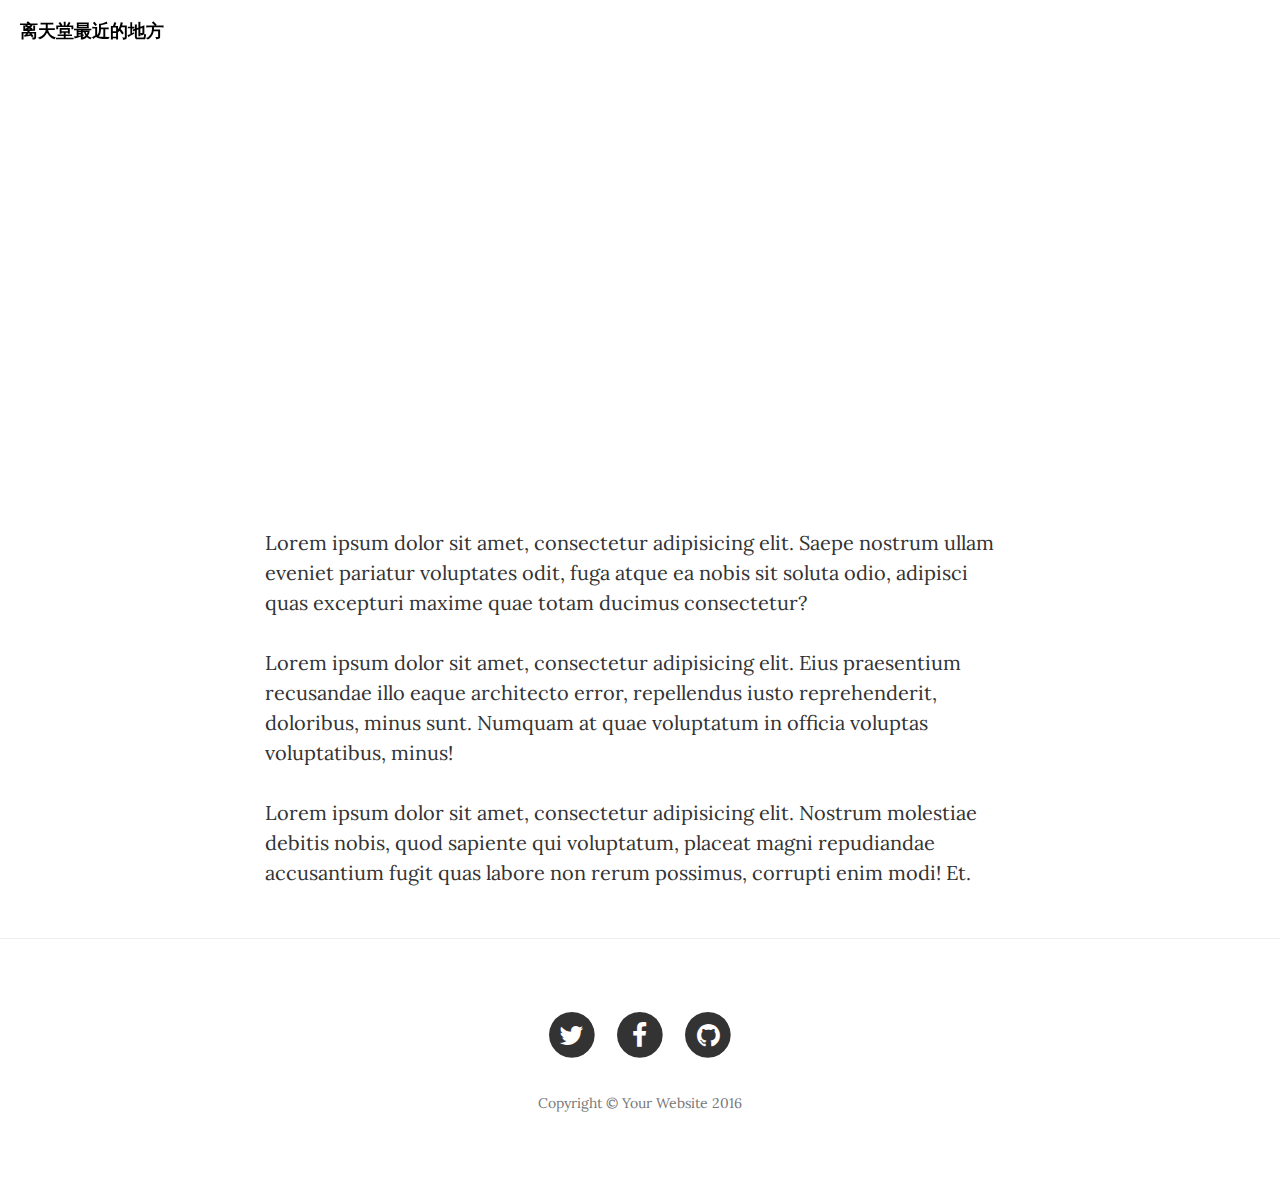
==== 2015.html @ 5c6ac0b9 "last update" ====
<!DOCTYPE html>
<html lang="en">

<head>

    <meta charset="utf-8">
    <meta http-equiv="X-UA-Compatible" content="IE=edge">
    <meta name="viewport" content="width=device-width, initial-scale=1">
    <meta name="description" content="">
    <meta name="author" content="">

    <title>Clean Blog - About</title>

    <!-- Bootstrap Core CSS -->
    <link href="vendor/bootstrap/css/bootstrap.min.css" rel="stylesheet">

    <!-- Theme CSS -->
    <link href="css/clean-blog.min.css" rel="stylesheet">

    <!-- Custom Fonts -->
    <link href="vendor/font-awesome/css/font-awesome.min.css" rel="stylesheet" type="text/css">
    <link href='https://fonts.googleapis.com/css?family=Lora:400,700,400italic,700italic' rel='stylesheet' type='text/css'>
    <link href='https://fonts.googleapis.com/css?family=Open+Sans:300italic,400italic,600italic,700italic,800italic,400,300,600,700,800' rel='stylesheet' type='text/css'>

    <!-- HTML5 Shim and Respond.js IE8 support of HTML5 elements and media queries -->
    <!-- WARNING: Respond.js doesn't work if you view the page via file:// -->
    <!--[if lt IE 9]>
        <script src="https://oss.maxcdn.com/libs/html5shiv/3.7.0/html5shiv.js"></script>
        <script src="https://oss.maxcdn.com/libs/respond.js/1.4.2/respond.min.js"></script>
    <![endif]-->

</head>

<body>

    <!-- Navigation -->
    <nav class="navbar navbar-default navbar-custom navbar-fixed-top">
        <div class="container-fluid">
            <!-- Brand and toggle get grouped for better mobile display -->
            <div class="navbar-header page-scroll">
                <button type="button" class="navbar-toggle" data-toggle="collapse" data-target="#bs-example-navbar-collapse-1">
                    <span class="sr-only">Toggle navigation</span>
                    Menu <i class="fa fa-bars"></i>
                </button>
                <a style="color:black" class="navbar-brand" href="index.html">离天堂最近的地方 </a>
            </div>

            <!-- Collect the nav links, forms, and other content for toggling -->
            <div class="collapse navbar-collapse" id="bs-example-navbar-collapse-1">
                <ul class="nav navbar-nav navbar-right">
                    <li>
                        <a href="index.html">Home</a>
                    </li>
                    <li>
                        <a href="about.html">About</a>
                    </li>
                    <li>
                        <a href="post.html">Sample Post</a>
                    </li>
                    <li>
                        <a href="contact.html">Contact</a>
                    </li>
                </ul>
            </div>
            <!-- /.navbar-collapse -->
        </div>
        <!-- /.container -->
    </nav>

    <!-- Page Header -->
    <!-- Set your background image for this header on the line below. -->
    <header class="intro-header" style="background-image: url('img/xx.jpg')">
        <div class="container">
            <div class="row">
                <div class="col-lg-8 col-lg-offset-2 col-md-10 col-md-offset-1">
                    <div class="page-heading">
                        <h1>雪乡</h1>
                        <hr class="small">
                        <span class="subheading">2015.</span>
                    </div>
                </div>
            </div>
        </div>
    </header>

    <!-- Main Content -->
    <div class="container">
        <div class="row">
            <div class="col-lg-8 col-lg-offset-2 col-md-10 col-md-offset-1">
                <p>Lorem ipsum dolor sit amet, consectetur adipisicing elit. Saepe nostrum ullam eveniet pariatur voluptates odit, fuga atque ea nobis sit soluta odio, adipisci quas excepturi maxime quae totam ducimus consectetur?</p>
                <p>Lorem ipsum dolor sit amet, consectetur adipisicing elit. Eius praesentium recusandae illo eaque architecto error, repellendus iusto reprehenderit, doloribus, minus sunt. Numquam at quae voluptatum in officia voluptas voluptatibus, minus!</p>
                <p>Lorem ipsum dolor sit amet, consectetur adipisicing elit. Nostrum molestiae debitis nobis, quod sapiente qui voluptatum, placeat magni repudiandae accusantium fugit quas labore non rerum possimus, corrupti enim modi! Et.</p>
            </div>
        </div>
    </div>

    <hr>

    <!-- Footer -->
    <footer>
        <div class="container">
            <div class="row">
                <div class="col-lg-8 col-lg-offset-2 col-md-10 col-md-offset-1">
                    <ul class="list-inline text-center">
                        <li>
                            <a href="#">
                                <span class="fa-stack fa-lg">
                                    <i class="fa fa-circle fa-stack-2x"></i>
                                    <i class="fa fa-twitter fa-stack-1x fa-inverse"></i>
                                </span>
                            </a>
                        </li>
                        <li>
                            <a href="#">
                                <span class="fa-stack fa-lg">
                                    <i class="fa fa-circle fa-stack-2x"></i>
                                    <i class="fa fa-facebook fa-stack-1x fa-inverse"></i>
                                </span>
                            </a>
                        </li>
                        <li>
                            <a href="#">
                                <span class="fa-stack fa-lg">
                                    <i class="fa fa-circle fa-stack-2x"></i>
                                    <i class="fa fa-github fa-stack-1x fa-inverse"></i>
                                </span>
                            </a>
                        </li>
                    </ul>
                    <p class="copyright text-muted">Copyright &copy; Your Website 2016</p>
                </div>
            </div>
        </div>
    </footer>

    <!-- jQuery -->
    <script src="vendor/jquery/jquery.min.js"></script>

    <!-- Bootstrap Core JavaScript -->
    <script src="vendor/bootstrap/js/bootstrap.min.js"></script>

    <!-- Contact Form JavaScript -->
    <script src="js/jqBootstrapValidation.js"></script>
    <script src="js/contact_me.js"></script>

    <!-- Theme JavaScript -->
    <script src="js/clean-blog.min.js"></script>

</body>

</html>
---- css/clean-blog.min.css ----
/*!
 * Start Bootstrap - Clean Blog v3.3.7+1 (http://startbootstrap.com/template-overviews/clean-blog)
 * Copyright 2013-2017 Start Bootstrap
 * Licensed under MIT (https://github.com/BlackrockDigital/startbootstrap/blob/gh-pages/LICENSE)
 */a,body{color:#333}.navbar-custom .nav li a,.navbar-custom .navbar-brand,h1,h2,h3,h4,h5,h6{font-weight:800}.caption,.intro-header .page-heading,.intro-header .site-heading,footer .copyright{text-align:center}body{font-family:Lora,'Times New Roman',serif;font-size:20px;-webkit-tap-highlight-color:#0085A1}.intro-header .page-heading .subheading,.intro-header .post-heading .subheading,.intro-header .site-heading .subheading,.navbar-custom,h1,h2,h3,h4,h5,h6{font-family:'Open Sans','Helvetica Neue',Helvetica,Arial,sans-serif}p{line-height:1.5;margin:30px 0}p a{text-decoration:underline}a:focus,a:hover{color:#0085A1}a img:focus,a img:hover{cursor:zoom-in}blockquote{color:#777;font-style:italic}hr.small{max-width:100px;margin:15px auto;border-width:4px;border-color:#fff}.navbar-custom{position:absolute;top:0;left:0;width:100%;z-index:3}.navbar-custom .navbar-header .navbar-toggle{color:#777;font-weight:800;text-transform:uppercase;font-size:12px}.navbar-custom .nav li a{text-transform:uppercase;font-size:12px;letter-spacing:1px}@media only screen and (min-width:768px){.navbar-custom{background:0 0;border-bottom:1px solid transparent}.navbar-custom .navbar-brand{color:#fff;padding:20px}.navbar-custom .navbar-brand:focus,.navbar-custom .navbar-brand:hover{color:rgba(255,255,255,.8)}.navbar-custom .nav li a{color:#fff;padding:20px}.navbar-custom .nav li a:focus,.navbar-custom .nav li a:hover{color:rgba(255,255,255,.8)}.navbar-custom .nav li ul.dropdown-menu a{color:#333}.navbar-custom .nav li ul.dropdown-menu a:focus,.navbar-custom .nav li ul.dropdown-menu a:hover{color:#0085A1}}@media only screen and (min-width:1170px){.navbar-custom{-webkit-transition:background-color .3s;-moz-transition:background-color .3s;transition:background-color .3s;-webkit-transform:translate3d(0,0,0);-moz-transform:translate3d(0,0,0);-ms-transform:translate3d(0,0,0);-o-transform:translate3d(0,0,0);transform:translate3d(0,0,0);-webkit-backface-visibility:hidden;backface-visibility:hidden}.navbar-custom.is-fixed{position:fixed;top:-61px;background-color:rgba(255,255,255,.9);border-bottom:1px solid #f2f2f2;-webkit-transition:-webkit-transform .3s;-moz-transition:-moz-transform .3s;transition:transform .3s}.navbar-custom.is-fixed .navbar-brand{color:#333}.navbar-custom.is-fixed .navbar-brand:focus,.navbar-custom.is-fixed .navbar-brand:hover{color:#0085A1}.navbar-custom.is-fixed .nav li a{color:#333}.navbar-custom.is-fixed .nav li a:focus,.navbar-custom.is-fixed .nav li a:hover{color:#0085A1}.navbar-custom.is-visible{-webkit-transform:translate3d(0,100%,0);-moz-transform:translate3d(0,100%,0);-ms-transform:translate3d(0,100%,0);-o-transform:translate3d(0,100%,0);transform:translate3d(0,100%,0)}}.intro-header{background:center center no-repeat;-webkit-background-size:cover;-moz-background-size:cover;background-size:cover;-o-background-size:cover;margin-bottom:50px}.intro-header .page-heading,.intro-header .post-heading,.intro-header .site-heading{padding:100px 0 50px;color:#fff}.intro-header .page-heading h1,.intro-header .site-heading h1{margin-top:0;font-size:50px}.intro-header .page-heading .subheading,.intro-header .site-heading .subheading{font-size:24px;line-height:1.1;display:block;font-weight:300;margin:10px 0 0}@media only screen and (min-width:768px){.intro-header .page-heading,.intro-header .post-heading,.intro-header .site-heading{padding:150px 0}.intro-header .page-heading h1,.intro-header .site-heading h1{font-size:80px}}.intro-header .post-heading h1{font-size:35px}.intro-header .post-heading .meta,.intro-header .post-heading .subheading{line-height:1.1;display:block}.intro-header .post-heading .subheading{font-size:24px;margin:10px 0 30px;font-weight:600}.intro-header .post-heading .meta{font-family:Lora,'Times New Roman',serif;font-style:italic;font-weight:300;font-size:20px}.intro-header .post-heading .meta a{color:#fff}@media only screen and (min-width:768px){.intro-header .post-heading h1{font-size:55px}.intro-header .post-heading .subheading{font-size:30px}}.post-preview>a{color:#333}.post-preview>a:focus,.post-preview>a:hover{text-decoration:none;color:#0085A1}.post-preview>a>.post-title{font-size:30px;margin-top:30px;margin-bottom:10px}.post-preview>a>.post-subtitle{margin:0 0 10px;font-weight:300}.post-preview>.post-meta{color:#777;font-size:18px;font-style:italic;margin-top:0}.post-preview>.post-meta>a{text-decoration:none;color:#333}.post-preview>.post-meta>a:focus,.post-preview>.post-meta>a:hover{color:#0085A1;text-decoration:underline}@media only screen and (min-width:768px){.post-preview>a>.post-title{font-size:36px}}.section-heading{font-size:36px;margin-top:60px;font-weight:700}.btn,.pager li>a,.pager li>span{font-family:'Open Sans','Helvetica Neue',Helvetica,Arial,sans-serif;text-transform:uppercase;font-weight:800;letter-spacing:1px}.caption{font-size:14px;padding:10px;font-style:italic;margin:0;display:block;border-bottom-right-radius:5px;border-bottom-left-radius:5px}footer{padding:50px 0 65px}footer .list-inline{margin:0;padding:0}footer .copyright{font-size:14px;margin-bottom:0}.floating-label-form-group{font-size:14px;position:relative;margin-bottom:0;padding-bottom:.5em;border-bottom:1px solid #eee}.floating-label-form-group input,.floating-label-form-group textarea{z-index:1;position:relative;padding-right:0;padding-left:0;border:none;border-radius:0;font-size:1.5em;background:0 0;box-shadow:none!important;resize:none}.floating-label-form-group label{display:block;z-index:0;position:relative;top:2em;margin:0;font-size:.85em;line-height:1.764705882em;vertical-align:middle;vertical-align:baseline;opacity:0;-webkit-transition:top .3s ease,opacity .3s ease;-moz-transition:top .3s ease,opacity .3s ease;-ms-transition:top .3s ease,opacity .3s ease;transition:top .3s ease,opacity .3s ease}.floating-label-form-group::not(:first-child){padding-left:14px;border-left:1px solid #eee}.floating-label-form-group-with-value label{top:0;opacity:1}.floating-label-form-group-with-focus label{color:#0085A1}form .row:first-child .floating-label-form-group{border-top:1px solid #eee}.btn{font-size:14px;border-radius:0;padding:15px 25px}.btn-lg{font-size:16px;padding:25px 35px}.btn-default:focus,.btn-default:hover{background-color:#0085A1;border:1px solid #0085A1;color:#fff}.pager{margin:20px 0 0}.pager li>a,.pager li>span{font-size:14px;padding:15px 25px;background-color:#fff;border-radius:0}.pager li>a:focus,.pager li>a:hover{color:#fff;background-color:#0085A1;border:1px solid #0085A1}.pager .disabled>a,.pager .disabled>a:focus,.pager .disabled>a:hover,.pager .disabled>span{color:#777;background-color:#333;cursor:not-allowed}::-moz-selection{color:#fff;text-shadow:none;background:#0085A1}::selection{color:#fff;text-shadow:none;background:#0085A1}img::selection{color:#fff;background:0 0}img::-moz-selection{color:#fff;background:0 0}
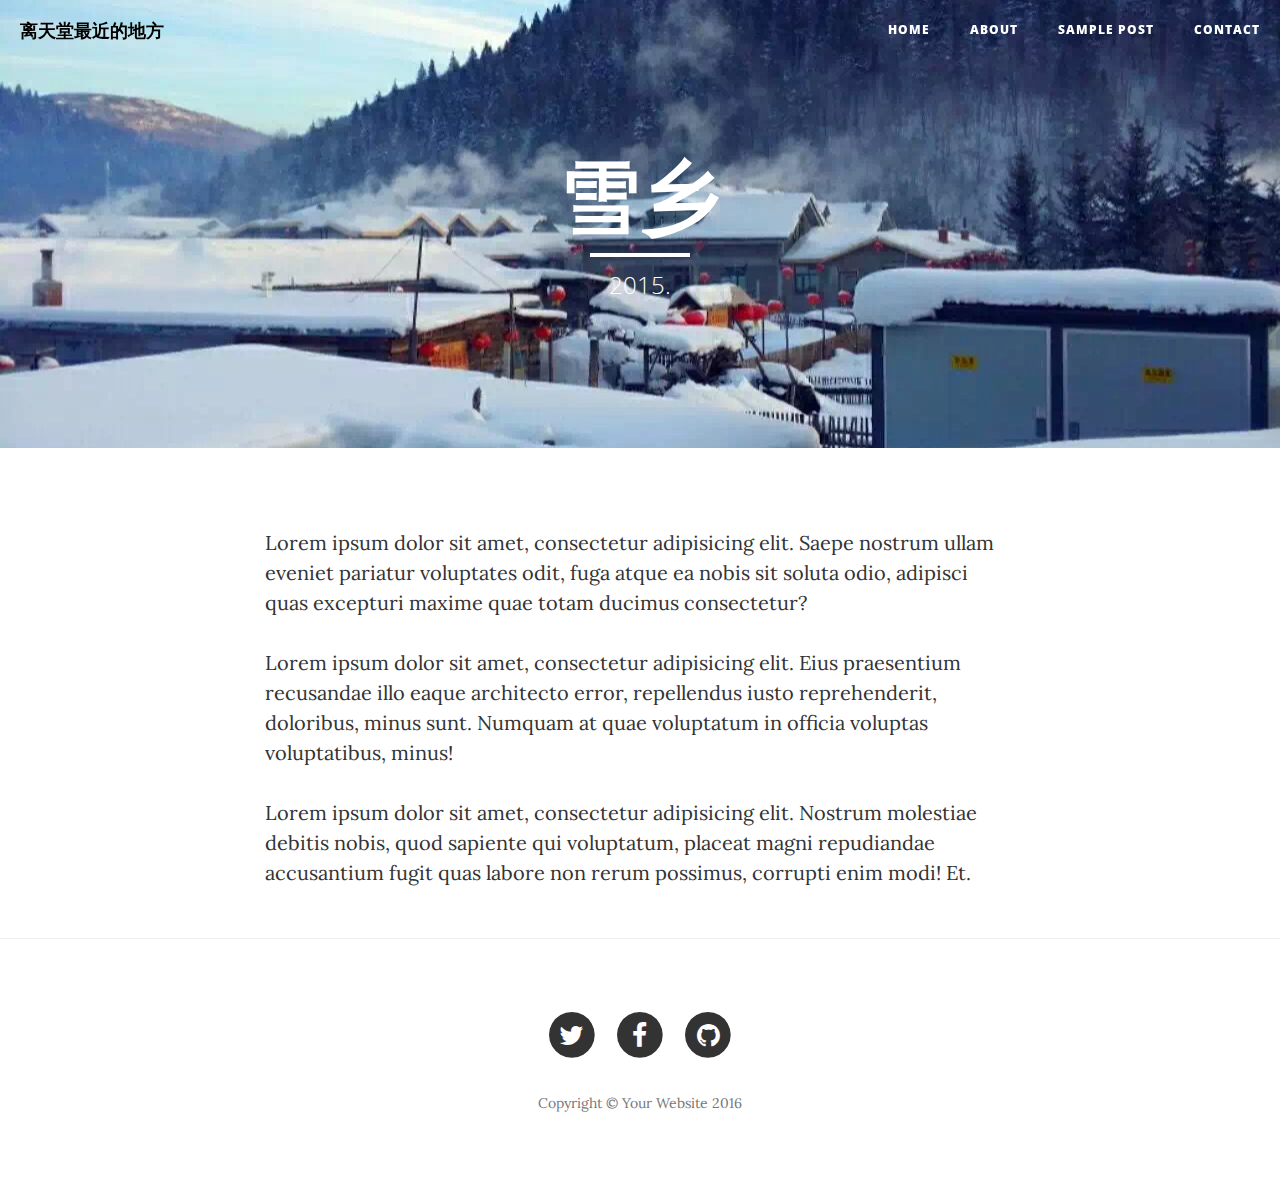
==== commit ca11c341: "123" ====
--- a/2015.html
+++ b/2015.html
@@ -69,7 +69,7 @@
 
     <!-- Page Header -->
     <!-- Set your background image for this header on the line below. -->
-    <header class="intro-header" style="background-image: url('img/xx.jpg')">
+    <header class="intro-header" style="background-image: url('img/xuexiang.jpg')">
         <div class="container">
             <div class="row">
                 <div class="col-lg-8 col-lg-offset-2 col-md-10 col-md-offset-1">
